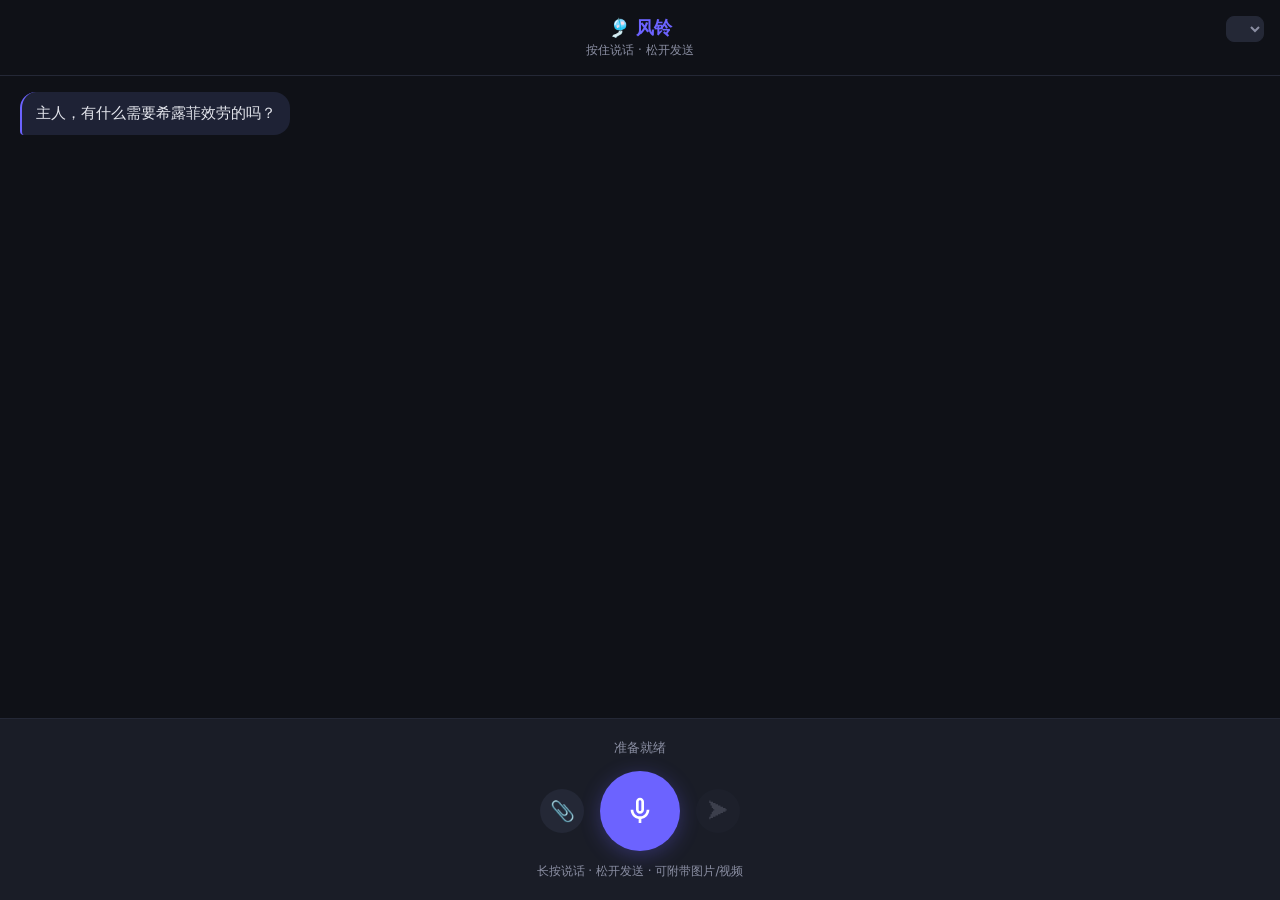
==== services/voice-chat/static/index.html @ 9c2464a7 "feat: 全功能 AI 管家双渠道上线（风铃 + Telegram Bot） - 风铃（Web 语音客户端）：push-to-talk、流式 LLM 回复、逐句 TTS、   图片/视频输入、文本与" ====
<!DOCTYPE html>
<html lang="zh-CN">
<head>
<meta charset="UTF-8">
<meta name="viewport" content="width=device-width, initial-scale=1.0, user-scalable=no">
<title>风铃 · 希露菲</title>
<style>
  :root {
    --bg: #0f1117;
    --surface: #1a1d27;
    --surface-2: #242836;
    --text: #e4e6ed;
    --text-dim: #8b8fa3;
    --accent: #6c63ff;
    --accent-glow: rgba(108, 99, 255, 0.3);
    --user-bubble: #2d3148;
    --ai-bubble: #1e2235;
    --recording: #ff4757;
    --recording-glow: rgba(255, 71, 87, 0.4);
  }

  * { margin: 0; padding: 0; box-sizing: border-box; }

  body {
    font-family: -apple-system, BlinkMacSystemFont, 'Segoe UI', system-ui, sans-serif;
    background: var(--bg);
    color: var(--text);
    height: 100dvh;
    display: flex;
    flex-direction: column;
    overflow: hidden;
    -webkit-user-select: none;
    user-select: none;
  }

  header {
    padding: 16px 20px;
    text-align: center;
    border-bottom: 1px solid var(--surface-2);
    flex-shrink: 0;
  }

  header h1 {
    font-size: 18px;
    font-weight: 600;
    color: var(--text);
  }

  header h1 span { color: var(--accent); }

  header .subtitle {
    font-size: 12px;
    color: var(--text-dim);
    margin-top: 2px;
  }

  #chat {
    flex: 1;
    overflow-y: auto;
    padding: 16px 20px;
    display: flex;
    flex-direction: column;
    gap: 12px;
    scroll-behavior: smooth;
  }

  .msg {
    max-width: 80%;
    padding: 10px 14px;
    border-radius: 16px;
    font-size: 15px;
    line-height: 1.5;
    animation: fadeIn 0.25s ease;
  }

  @keyframes fadeIn {
    from { opacity: 0; transform: translateY(8px); }
    to { opacity: 1; transform: translateY(0); }
  }

  .msg.user {
    align-self: flex-end;
    background: var(--user-bubble);
    border-bottom-right-radius: 4px;
  }

  .msg.ai {
    align-self: flex-start;
    background: var(--ai-bubble);
    border-bottom-left-radius: 4px;
    border-left: 2px solid var(--accent);
  }

  .msg.ai .typing {
    display: inline-block;
  }

  .msg.ai .typing::after {
    content: '▍';
    animation: blink 0.8s step-end infinite;
    color: var(--accent);
  }

  @keyframes blink {
    50% { opacity: 0; }
  }

  .msg .attachment {
    margin-top: 8px;
    background: var(--bg);
    border-radius: 8px;
    padding: 10px 12px;
    font-family: 'SF Mono', 'Fira Code', 'Consolas', monospace;
    font-size: 13px;
    line-height: 1.5;
    white-space: pre-wrap;
    word-break: break-all;
    overflow-x: auto;
    border: 1px solid var(--surface-2);
    position: relative;
  }

  .msg .attachment .att-label {
    position: absolute;
    top: 4px;
    right: 8px;
    font-size: 10px;
    color: var(--text-dim);
    font-family: -apple-system, sans-serif;
    text-transform: uppercase;
    opacity: 0.6;
  }

  .msg .attachment .copy-btn {
    position: absolute;
    top: 4px;
    right: 48px;
    font-size: 11px;
    color: var(--text-dim);
    background: none;
    border: 1px solid var(--surface-2);
    border-radius: 4px;
    padding: 1px 6px;
    cursor: pointer;
    font-family: -apple-system, sans-serif;
  }

  .msg .attachment .copy-btn:hover {
    color: var(--text);
    border-color: var(--accent);
  }

  .msg.system {
    align-self: center;
    background: transparent;
    color: var(--text-dim);
    font-size: 13px;
    padding: 4px 8px;
  }

  #controls {
    flex-shrink: 0;
    padding: 20px;
    display: flex;
    flex-direction: column;
    align-items: center;
    gap: 12px;
    border-top: 1px solid var(--surface-2);
    background: var(--surface);
  }

  #status {
    font-size: 13px;
    color: var(--text-dim);
    height: 20px;
    transition: color 0.2s;
  }

  #status.recording { color: var(--recording); }
  #status.processing { color: var(--accent); }

  #mic-btn {
    width: 80px;
    height: 80px;
    border-radius: 50%;
    border: none;
    background: var(--accent);
    color: white;
    font-size: 32px;
    cursor: pointer;
    transition: all 0.2s ease;
    display: flex;
    align-items: center;
    justify-content: center;
    box-shadow: 0 4px 20px var(--accent-glow);
    touch-action: none;
    position: relative;
  }

  #mic-btn:active, #mic-btn.recording {
    background: var(--recording);
    box-shadow: 0 4px 30px var(--recording-glow);
    transform: scale(1.1);
  }

  #mic-btn.recording::before {
    content: '';
    position: absolute;
    inset: -8px;
    border-radius: 50%;
    border: 2px solid var(--recording);
    animation: pulse 1.2s ease infinite;
  }

  @keyframes pulse {
    0% { transform: scale(1); opacity: 0.6; }
    100% { transform: scale(1.4); opacity: 0; }
  }

  #mic-btn:disabled {
    background: var(--surface-2);
    box-shadow: none;
    cursor: not-allowed;
    transform: none;
  }

  #mic-btn svg {
    width: 32px;
    height: 32px;
    fill: currentColor;
    pointer-events: none;
  }

  .hint {
    font-size: 12px;
    color: var(--text-dim);
    text-align: center;
  }

  .voice-select {
    position: absolute;
    top: 16px;
    right: 16px;
  }

  .voice-select select {
    background: var(--surface-2);
    color: var(--text-dim);
    border: 1px solid var(--surface-2);
    border-radius: 8px;
    padding: 4px 8px;
    font-size: 12px;
    cursor: pointer;
  }

  .msg img.chat-img {
    max-width: 100%;
    max-height: 240px;
    border-radius: 8px;
    margin-bottom: 6px;
    cursor: pointer;
  }

  #preview-strip {
    display: none;
    padding: 8px 20px 0;
    gap: 8px;
    flex-wrap: wrap;
    background: var(--surface);
    border-top: 1px solid var(--surface-2);
    align-items: center;
  }

  #preview-strip.active { display: flex; }

  .preview-thumb {
    position: relative;
    width: 56px; height: 56px;
    border-radius: 8px;
    overflow: hidden;
    border: 1px solid var(--surface-2);
  }

  .preview-thumb img {
    width: 100%; height: 100%;
    object-fit: cover;
  }

  .preview-thumb .remove-btn {
    position: absolute;
    top: 2px; right: 2px;
    width: 18px; height: 18px;
    background: rgba(0,0,0,0.6);
    color: #fff;
    border: none;
    border-radius: 50%;
    font-size: 11px;
    cursor: pointer;
    display: flex;
    align-items: center;
    justify-content: center;
    line-height: 1;
  }

  #btn-row {
    display: flex;
    align-items: center;
    gap: 16px;
  }

  .side-btn {
    width: 44px; height: 44px;
    border-radius: 50%;
    border: none;
    background: var(--surface-2);
    color: var(--text-dim);
    font-size: 20px;
    cursor: pointer;
    display: flex;
    align-items: center;
    justify-content: center;
    transition: all 0.15s;
  }

  .side-btn:hover { background: var(--accent); color: #fff; }
  .side-btn:disabled { opacity: 0.3; cursor: not-allowed; }

  @media (max-width: 480px) {
    #mic-btn { width: 72px; height: 72px; }
    .msg { max-width: 88%; font-size: 14px; }
    .side-btn { width: 38px; height: 38px; font-size: 17px; }
  }
</style>
</head>
<body>

<header>
  <h1>🎐 <span>风铃</span></h1>
  <div class="subtitle">按住说话 · 松开发送</div>
</header>

<div class="voice-select">
  <select id="voice-picker"></select>
</div>

<div id="chat"></div>

<div id="preview-strip"></div>

<div id="controls">
  <div id="status">准备就绪</div>
  <div id="btn-row">
    <button class="side-btn" id="attach-btn" aria-label="添加图片/视频" title="添加图片或视频">📎</button>
    <button id="mic-btn" aria-label="按住说话">
      <svg viewBox="0 0 24 24"><path d="M12 14c1.66 0 3-1.34 3-3V5c0-1.66-1.34-3-3-3S9 3.34 9 5v6c0 1.66 1.34 3 3 3zm-1-9c0-.55.45-1 1-1s1 .45 1 1v6c0 .55-.45 1-1 1s-1-.45-1-1V5z"/><path d="M17 11c0 2.76-2.24 5-5 5s-5-2.24-5-5H5c0 3.53 2.61 6.43 6 6.92V21h2v-3.08c3.39-.49 6-3.39 6-6.92h-2z"/></svg>
    </button>
    <button class="side-btn" id="send-btn" aria-label="发送" title="发送附件" disabled>➤</button>
  </div>
  <div class="hint">长按说话 · 松开发送 · 可附带图片/视频</div>
  <input type="file" id="file-input" accept="image/*,video/*" multiple hidden>
</div>

<script>
const chatEl = document.getElementById('chat');
const micBtn = document.getElementById('mic-btn');
const statusEl = document.getElementById('status');
const voicePicker = document.getElementById('voice-picker');
const attachBtn = document.getElementById('attach-btn');
const sendBtn = document.getElementById('send-btn');
const fileInput = document.getElementById('file-input');
const previewStrip = document.getElementById('preview-strip');
const sessionId = crypto.randomUUID();

let mediaRecorder = null;
let audioChunks = [];
let isRecording = false;
let currentAudio = null;
let pendingImages = [];

function addMsg(text, role, images = []) {
  const div = document.createElement('div');
  div.className = `msg ${role}`;
  for (const src of images) {
    const img = document.createElement('img');
    img.src = src;
    img.className = 'chat-img';
    img.addEventListener('click', () => window.open(src, '_blank'));
    div.appendChild(img);
  }
  if (text) {
    const p = document.createElement('p');
    p.style.margin = '0';
    p.textContent = text;
    div.appendChild(p);
  }
  chatEl.appendChild(div);
  chatEl.scrollTop = chatEl.scrollHeight;
  return div;
}

function setStatus(text, cls = '') {
  statusEl.textContent = text;
  statusEl.className = cls;
}

async function startRecording() {
  try {
    const stream = await navigator.mediaDevices.getUserMedia({ audio: true });
    audioChunks = [];
    mediaRecorder = new MediaRecorder(stream, {
      mimeType: MediaRecorder.isTypeSupported('audio/webm;codecs=opus')
        ? 'audio/webm;codecs=opus' : 'audio/webm'
    });

    mediaRecorder.ondataavailable = e => {
      if (e.data.size > 0) audioChunks.push(e.data);
    };

    mediaRecorder.start(100);
    isRecording = true;
    micBtn.classList.add('recording');
    setStatus('🔴 正在录音...', 'recording');
  } catch (err) {
    setStatus('麦克风权限被拒绝', '');
    console.error('Mic error:', err);
  }
}

async function stopRecording() {
  if (!mediaRecorder || !isRecording) return;

  return new Promise(resolve => {
    mediaRecorder.onstop = async () => {
      const blob = new Blob(audioChunks, { type: 'audio/webm' });
      mediaRecorder.stream.getTracks().forEach(t => t.stop());
      mediaRecorder = null;
      isRecording = false;
      micBtn.classList.remove('recording');

      if (blob.size < 1000) {
        setStatus('录音太短，请重试', '');
        resolve();
        return;
      }

      await processAudio(blob);
      resolve();
    };
    mediaRecorder.stop();
  });
}

// Sentence splitter: split on Chinese/English sentence-ending punctuation
const SENTENCE_RE = /[。！？；\n\.!\?;]+/;

function splitSentences(text) {
  const parts = [];
  let rest = text;
  while (rest.length > 0) {
    const m = rest.match(SENTENCE_RE);
    if (!m) break;
    const end = m.index + m[0].length;
    parts.push(rest.slice(0, end));
    rest = rest.slice(end);
  }
  if (rest.trim()) parts.push(rest);
  return parts;
}

// TTS audio queue: play segments sequentially
let ttsQueue = [];
let ttsPlaying = false;

async function enqueueTTS(text) {
  ttsQueue.push(text);
  if (!ttsPlaying) drainTTSQueue();
}

async function drainTTSQueue() {
  ttsPlaying = true;
  while (ttsQueue.length > 0) {
    const text = ttsQueue.shift();
    try {
      await playOneTTS(text);
    } catch (err) {
      console.error('TTS segment error:', err);
    }
  }
  ttsPlaying = false;
}

async function playOneTTS(text) {
  const voice = voicePicker.value;
  const res = await fetch('/api/tts', {
    method: 'POST',
    headers: { 'Content-Type': 'application/json' },
    body: JSON.stringify({ text, voice }),
  });
  if (!res.ok) return;

  const audioBlob = await res.blob();
  const url = URL.createObjectURL(audioBlob);
  currentAudio = new Audio(url);

  await new Promise((resolve, reject) => {
    currentAudio.onended = () => { URL.revokeObjectURL(url); resolve(); };
    currentAudio.onerror = () => { URL.revokeObjectURL(url); resolve(); };
    currentAudio.play().catch(resolve);
  });
  currentAudio = null;
}

function escapeHtml(t) {
  const d = document.createElement('div');
  d.textContent = t;
  return d.innerHTML;
}

function extractSpoken(text) {
  let result = text.replace(/```[\w]*\n[\s\S]*?```/g, '');
  const openIdx = result.indexOf('```');
  if (openIdx !== -1) result = result.slice(0, openIdx);
  return result.replace(/\n{3,}/g, '\n\n').trim();
}

function renderStructured(container, fullText) {
  container.innerHTML = '';
  const re = /```(\w*)\n([\s\S]*?)```/g;
  let last = 0, m;

  while ((m = re.exec(fullText)) !== null) {
    const before = fullText.slice(last, m.index).trim();
    if (before) {
      const p = document.createElement('p');
      p.style.margin = '0 0 4px';
      p.textContent = before;
      container.appendChild(p);
    }
    const lang = m[1] || 'code';
    const code = m[2].trim();
    const att = document.createElement('div');
    att.className = 'attachment';
    att.innerHTML =
      `<span class="att-label">${escapeHtml(lang)}</span>` +
      `<button class="copy-btn">复制</button>` +
      `<code>${escapeHtml(code)}</code>`;
    att.querySelector('.copy-btn').addEventListener('click', function() {
      navigator.clipboard.writeText(code);
      this.textContent = '已复制';
      setTimeout(() => this.textContent = '复制', 1500);
    });
    container.appendChild(att);
    last = m.index + m[0].length;
  }

  const rest = fullText.slice(last).trim();
  if (rest) {
    const p = document.createElement('p');
    p.style.margin = last > 0 ? '4px 0 0' : '0';
    p.textContent = rest;
    container.appendChild(p);
  }
}

// ── Image attachment logic ──

function resizeImage(dataUrl, maxDim = 1024) {
  return new Promise(resolve => {
    const img = new Image();
    img.onload = () => {
      let { width, height } = img;
      if (width <= maxDim && height <= maxDim) { resolve(dataUrl); return; }
      const scale = maxDim / Math.max(width, height);
      width = Math.round(width * scale);
      height = Math.round(height * scale);
      const c = document.createElement('canvas');
      c.width = width; c.height = height;
      c.getContext('2d').drawImage(img, 0, 0, width, height);
      resolve(c.toDataURL('image/jpeg', 0.85));
    };
    img.src = dataUrl;
  });
}

function updatePreview() {
  previewStrip.innerHTML = '';
  if (pendingImages.length === 0) {
    previewStrip.classList.remove('active');
    sendBtn.disabled = true;
    return;
  }
  previewStrip.classList.add('active');
  sendBtn.disabled = false;
  pendingImages.forEach((src, idx) => {
    const wrap = document.createElement('div');
    wrap.className = 'preview-thumb';
    const img = document.createElement('img');
    img.src = src;
    wrap.appendChild(img);
    const rm = document.createElement('button');
    rm.className = 'remove-btn';
    rm.textContent = '×';
    rm.addEventListener('click', () => { pendingImages.splice(idx, 1); updatePreview(); });
    wrap.appendChild(rm);
    previewStrip.appendChild(wrap);
  });
}

async function addFiles(files) {
  for (const file of files) {
    if (file.type.startsWith('image/')) {
      const url = await new Promise(r => {
        const reader = new FileReader();
        reader.onload = () => r(reader.result);
        reader.readAsDataURL(file);
      });
      pendingImages.push(await resizeImage(url));
    } else if (file.type.startsWith('video/')) {
      setStatus('提取视频帧...', 'processing');
      const form = new FormData();
      form.append('video', file);
      try {
        const res = await fetch('/api/extract-frames', { method: 'POST', body: form });
        const data = await res.json();
        if (data.frames?.length) pendingImages.push(...data.frames);
        setStatus(`已提取 ${data.frames?.length || 0} 帧`, '');
      } catch (e) {
        setStatus('视频处理失败', '');
        console.error(e);
      }
    }
  }
  updatePreview();
}

attachBtn.addEventListener('click', () => fileInput.click());
fileInput.addEventListener('change', () => {
  if (fileInput.files.length) addFiles(fileInput.files);
  fileInput.value = '';
});

document.addEventListener('paste', e => {
  const items = [...(e.clipboardData?.items || [])];
  const files = items.filter(i => i.type.startsWith('image/') || i.type.startsWith('video/')).map(i => i.getAsFile()).filter(Boolean);
  if (files.length) { e.preventDefault(); addFiles(files); }
});

chatEl.addEventListener('dragover', e => { e.preventDefault(); e.dataTransfer.dropEffect = 'copy'; });
chatEl.addEventListener('drop', e => {
  e.preventDefault();
  const files = [...e.dataTransfer.files].filter(f => f.type.startsWith('image/') || f.type.startsWith('video/'));
  if (files.length) addFiles(files);
});

async function sendWithImages(text = '') {
  const imgs = [...pendingImages];
  pendingImages = [];
  updatePreview();
  micBtn.disabled = true;
  sendBtn.disabled = true;
  const t0 = performance.now();

  addMsg(text, 'user', imgs);
  setStatus('思考中...', 'processing');

  const aiDiv = addMsg('', 'ai');
  const typingSpan = document.createElement('span');
  typingSpan.className = 'typing';
  aiDiv.appendChild(typingSpan);

  try {
    const chatRes = await fetch('/api/chat', {
      method: 'POST',
      headers: { 'Content-Type': 'application/json' },
      body: JSON.stringify({ message: text, session_id: sessionId, images: imgs }),
    });
    await handleChatStream(chatRes, aiDiv, typingSpan, t0);
  } catch (err) {
    setStatus('出错了: ' + err.message, '');
    console.error(err);
  } finally {
    micBtn.disabled = false;
  }
}

sendBtn.addEventListener('click', () => {
  if (pendingImages.length) sendWithImages('请看看这些内容');
});

async function handleChatStream(chatRes, aiDiv, typingSpan, t0) {
  const reader = chatRes.body.getReader();
  const decoder = new TextDecoder();
  let fullText = '';
  let buffer = '';
  let spokenCharsSent = 0;
  let doneData = null;
  ttsQueue = [];

  while (true) {
    const { done, value } = await reader.read();
    if (done) break;
    buffer += decoder.decode(value, { stream: true });
    const lines = buffer.split('\n');
    buffer = lines.pop() || '';
    for (const line of lines) {
      if (!line.startsWith('data: ')) continue;
      try {
        const data = JSON.parse(line.slice(6));
        if (data.type === 'text') {
          fullText += data.content;
          typingSpan.textContent = fullText;
          chatEl.scrollTop = chatEl.scrollHeight;
          const spoken = extractSpoken(fullText);
          const unspoken = spoken.slice(spokenCharsSent);
          const sentences = splitSentences(unspoken);
          if (sentences.length > 1) {
            for (let i = 0; i < sentences.length - 1; i++) {
              if (sentences[i].trim()) {
                enqueueTTS(sentences[i].trim());
                spokenCharsSent += sentences[i].length;
              }
            }
          }
          if (!ttsPlaying) {
            const ms = Math.round(performance.now() - t0);
            setStatus(`朗读中... (总计 ${ms}ms)`, 'processing');
          }
        } else if (data.type === 'done') {
          doneData = data;
          fullText = data.full_text;
        } else if (data.type === 'error') {
          typingSpan.textContent = '出错了: ' + data.content;
        }
      } catch {}
    }
  }

  renderStructured(aiDiv, fullText);
  const spokenFinal = doneData?.spoken || extractSpoken(fullText);
  const remaining = spokenFinal.slice(spokenCharsSent).trim();
  if (remaining) enqueueTTS(remaining);

  while (ttsPlaying || ttsQueue.length > 0) {
    await new Promise(r => setTimeout(r, 100));
  }

  const totalMs = Math.round(performance.now() - t0);
  setStatus(`准备就绪 (${(totalMs / 1000).toFixed(1)}s)`, '');
}

async function processAudio(blob) {
  setStatus('识别中...', 'processing');
  micBtn.disabled = true;
  const t0 = performance.now();

  try {
    const form = new FormData();
    form.append('audio', blob, 'audio.webm');

    const sttRes = await fetch('/api/stt', { method: 'POST', body: form });
    const sttData = await sttRes.json();
    const userText = sttData.text?.trim();
    const sttMs = Math.round(performance.now() - t0);

    if (!userText) {
      setStatus('没有识别到语音，请重试', '');
      micBtn.disabled = false;
      return;
    }

    const imgs = [...pendingImages];
    pendingImages = [];
    updatePreview();

    addMsg(userText, 'user', imgs);
    setStatus(`思考中... (识别 ${sttMs}ms)`, 'processing');

    const aiDiv = addMsg('', 'ai');
    const typingSpan = document.createElement('span');
    typingSpan.className = 'typing';
    aiDiv.appendChild(typingSpan);

    const payload = { message: userText, session_id: sessionId };
    if (imgs.length) payload.images = imgs;

    const chatRes = await fetch('/api/chat', {
      method: 'POST',
      headers: { 'Content-Type': 'application/json' },
      body: JSON.stringify(payload),
    });
    await handleChatStream(chatRes, aiDiv, typingSpan, t0);
  } catch (err) {
    setStatus('出错了: ' + err.message, '');
    console.error(err);
  } finally {
    micBtn.disabled = false;
  }
}

// Push-to-talk: pointer events (mouse + touch)
let holdTimer = null;

micBtn.addEventListener('pointerdown', e => {
  e.preventDefault();
  if (micBtn.disabled) return;
  micBtn.setPointerCapture(e.pointerId);
  startRecording();
});

micBtn.addEventListener('pointerup', e => {
  e.preventDefault();
  if (isRecording) stopRecording();
});

micBtn.addEventListener('pointercancel', e => {
  if (isRecording) stopRecording();
});

// Prevent context menu on long-press (mobile)
micBtn.addEventListener('contextmenu', e => e.preventDefault());

// Keyboard shortcut: hold Space to talk
document.addEventListener('keydown', e => {
  if (e.code === 'Space' && !e.repeat && !isRecording && !micBtn.disabled) {
    e.preventDefault();
    startRecording();
  }
});

document.addEventListener('keyup', e => {
  if (e.code === 'Space' && isRecording) {
    e.preventDefault();
    stopRecording();
  }
});

// Load voices from backend
async function loadVoices() {
  try {
    const res = await fetch('/api/voices');
    const data = await res.json();
    const picker = document.getElementById('voice-picker');
    picker.innerHTML = '';

    let lastGender = '';
    for (const v of data.voices) {
      if (v.gender !== lastGender) {
        const group = document.createElement('optgroup');
        group.label = v.gender === '女' ? '── 女声 ──' : v.gender === '男' ? '── 男声 ──' : '── 特殊 ──';
        picker.appendChild(group);
        lastGender = v.gender;
      }
      const opt = document.createElement('option');
      opt.value = v.id;
      opt.textContent = `${v.name} (${v.tag})`;
      if (v.id === data.current) opt.selected = true;
      picker.lastElementChild.appendChild(opt);
    }
  } catch (err) {
    console.error('Failed to load voices:', err);
  }
}
loadVoices();

// Welcome message
addMsg('主人，有什么需要希露菲效劳的吗？', 'ai');
</script>
</body>
</html>
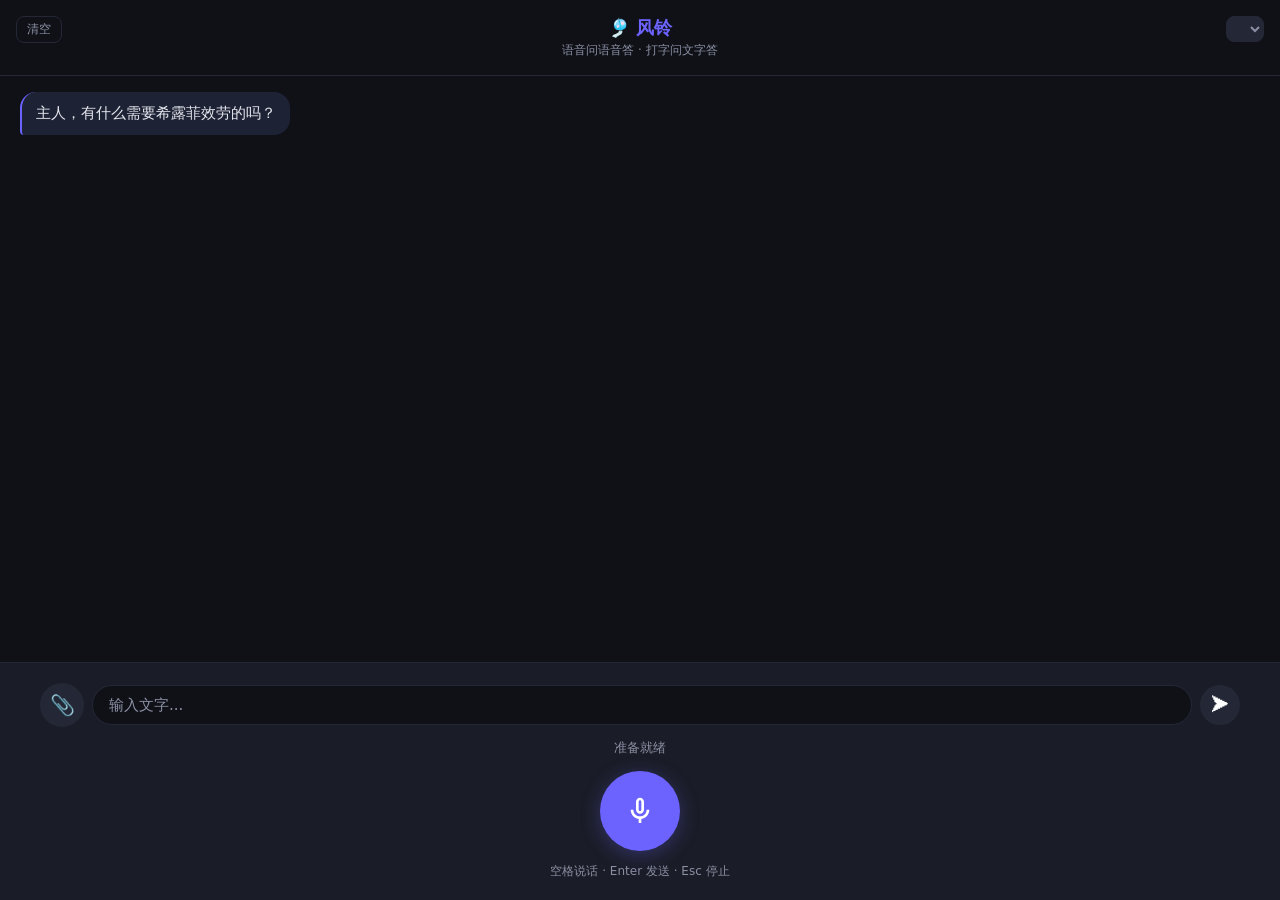
==== commit 59b9ad32: "refactor: Gateway 统一架构 + 项目结构优化 - 风铃/Telegram 接入 OpenClaw Gateway（gateway_client.py），共享 Agent 能力 - ." ====
--- a/services/voice-chat/static/index.html
+++ b/services/voice-chat/static/index.html
@@ -29,11 +29,15 @@
     display: flex;
     flex-direction: column;
     overflow: hidden;
+  }
+
+  header, #controls, .side-btn, #mic-btn, #text-send-btn, .hint, .voice-select {
     -webkit-user-select: none;
     user-select: none;
   }
 
   header {
+    position: relative;
     padding: 16px 20px;
     text-align: center;
     border-bottom: 1px solid var(--surface-2);
@@ -156,6 +160,27 @@
     color: var(--text-dim);
     font-size: 13px;
     padding: 4px 8px;
+  }
+
+  .tool-indicator {
+    display: inline-flex;
+    align-items: center;
+    gap: 6px;
+    padding: 4px 10px;
+    border-radius: 12px;
+    background: var(--surface-2);
+    font-size: 12px;
+    color: var(--accent);
+    margin: 4px 0;
+    animation: fadeIn 0.25s ease;
+  }
+
+  .tool-indicator::before {
+    content: '';
+    width: 6px; height: 6px;
+    border-radius: 50%;
+    background: var(--accent);
+    animation: pulse 1.2s ease infinite;
   }
 
   #controls {
@@ -237,10 +262,32 @@
     text-align: center;
   }
 
-  .voice-select {
+  .header-actions {
     position: absolute;
     top: 16px;
-    right: 16px;
+    display: flex;
+    align-items: center;
+    gap: 8px;
+  }
+
+  .header-actions.left { left: 16px; }
+  .header-actions.right { right: 16px; }
+
+  .header-btn {
+    background: none;
+    border: 1px solid var(--surface-2);
+    color: var(--text-dim);
+    border-radius: 8px;
+    padding: 4px 10px;
+    font-size: 12px;
+    cursor: pointer;
+    transition: all 0.15s;
+  }
+
+  .header-btn:hover { color: var(--text); border-color: var(--accent); }
+
+  .voice-select {
+    position: static;
   }
 
   .voice-select select {
@@ -325,6 +372,75 @@
   .side-btn:hover { background: var(--accent); color: #fff; }
   .side-btn:disabled { opacity: 0.3; cursor: not-allowed; }
 
+  #text-row {
+    display: flex;
+    align-items: center;
+    gap: 8px;
+    width: 100%;
+    padding: 0 20px;
+  }
+
+  #text-input {
+    flex: 1;
+    background: var(--bg);
+    border: 1px solid var(--surface-2);
+    border-radius: 20px;
+    padding: 10px 16px;
+    color: var(--text);
+    font-size: 15px;
+    outline: none;
+    font-family: inherit;
+    transition: border-color 0.2s;
+  }
+
+  #text-input:focus { border-color: var(--accent); }
+
+  #text-input::placeholder { color: var(--text-dim); }
+
+  #text-send-btn {
+    width: 40px; height: 40px;
+    border-radius: 50%;
+    border: none;
+    background: var(--accent);
+    color: #fff;
+    font-size: 18px;
+    cursor: pointer;
+    display: flex;
+    align-items: center;
+    justify-content: center;
+    flex-shrink: 0;
+    transition: all 0.15s;
+  }
+
+  #text-send-btn:hover { transform: scale(1.08); }
+  #text-send-btn:disabled { background: var(--surface-2); cursor: not-allowed; transform: none; }
+
+  #stop-btn {
+    display: none;
+    width: 80px;
+    height: 80px;
+    border-radius: 50%;
+    border: none;
+    background: var(--recording);
+    color: white;
+    font-size: 28px;
+    cursor: pointer;
+    box-shadow: 0 4px 20px var(--recording-glow);
+    align-items: center;
+    justify-content: center;
+    transition: all 0.2s ease;
+    animation: fadeIn 0.25s ease;
+  }
+
+  #stop-btn:hover { transform: scale(1.08); }
+
+  #stop-btn svg {
+    width: 28px;
+    height: 28px;
+    fill: currentColor;
+    pointer-events: none;
+  }
+
   @media (max-width: 480px) {
     #mic-btn { width: 72px; height: 72px; }
     .msg { max-width: 88%; font-size: 14px; }
@@ -335,49 +451,64 @@
 <body>
 
 <header>
+  <div class="header-actions left">
+    <button class="header-btn" id="clear-btn" title="清空对话">清空</button>
+  </div>
   <h1>🎐 <span>风铃</span></h1>
-  <div class="subtitle">按住说话 · 松开发送</div>
+  <div class="subtitle">语音问语音答 · 打字问文字答</div>
+  <div class="header-actions right">
+    <div class="voice-select"><select id="voice-picker"></select></div>
+  </div>
 </header>
 
-<div class="voice-select">
-  <select id="voice-picker"></select>
-</div>
-
 <div id="chat"></div>
 
 <div id="preview-strip"></div>
 
 <div id="controls">
+  <div id="text-row">
+    <button class="side-btn" id="attach-btn" aria-label="添加图片/视频" title="添加图片或视频">📎</button>
+    <input type="text" id="text-input" placeholder="输入文字..." autocomplete="off">
+    <button id="text-send-btn" disabled aria-label="发送文字">➤</button>
+  </div>
   <div id="status">准备就绪</div>
   <div id="btn-row">
-    <button class="side-btn" id="attach-btn" aria-label="添加图片/视频" title="添加图片或视频">📎</button>
     <button id="mic-btn" aria-label="按住说话">
       <svg viewBox="0 0 24 24"><path d="M12 14c1.66 0 3-1.34 3-3V5c0-1.66-1.34-3-3-3S9 3.34 9 5v6c0 1.66 1.34 3 3 3zm-1-9c0-.55.45-1 1-1s1 .45 1 1v6c0 .55-.45 1-1 1s-1-.45-1-1V5z"/><path d="M17 11c0 2.76-2.24 5-5 5s-5-2.24-5-5H5c0 3.53 2.61 6.43 6 6.92V21h2v-3.08c3.39-.49 6-3.39 6-6.92h-2z"/></svg>
     </button>
-    <button class="side-btn" id="send-btn" aria-label="发送" title="发送附件" disabled>➤</button>
+    <button id="stop-btn" aria-label="停止">
+      <svg viewBox="0 0 24 24"><rect x="6" y="6" width="12" height="12" rx="2"/></svg>
+    </button>
   </div>
-  <div class="hint">长按说话 · 松开发送 · 可附带图片/视频</div>
+  <div class="hint">空格说话 · Enter 发送 · Esc 停止</div>
   <input type="file" id="file-input" accept="image/*,video/*" multiple hidden>
 </div>
 
 <script>
 const chatEl = document.getElementById('chat');
 const micBtn = document.getElementById('mic-btn');
+const stopBtn = document.getElementById('stop-btn');
+const clearBtn = document.getElementById('clear-btn');
 const statusEl = document.getElementById('status');
 const voicePicker = document.getElementById('voice-picker');
 const attachBtn = document.getElementById('attach-btn');
-const sendBtn = document.getElementById('send-btn');
+const textInput = document.getElementById('text-input');
+const textSendBtn = document.getElementById('text-send-btn');
 const fileInput = document.getElementById('file-input');
 const previewStrip = document.getElementById('preview-strip');
-const sessionId = crypto.randomUUID();
+const sessionId = sessionStorage.getItem('fenglingSession') || crypto.randomUUID();
+sessionStorage.setItem('fenglingSession', sessionId);
 
 let mediaRecorder = null;
 let audioChunks = [];
 let isRecording = false;
 let currentAudio = null;
 let pendingImages = [];
-
-function addMsg(text, role, images = []) {
+let abortController = null;
+let isGenerating = false;
+let chatHistory = JSON.parse(sessionStorage.getItem('fenglingHistory') || '[]');
+
+function addMsg(text, role, images = [], save = true) {
   const div = document.createElement('div');
   div.className = `msg ${role}`;
   for (const src of images) {
@@ -388,14 +519,29 @@
     div.appendChild(img);
   }
   if (text) {
-    const p = document.createElement('p');
-    p.style.margin = '0';
-    p.textContent = text;
-    div.appendChild(p);
+    if (role === 'ai' && text.includes('```')) {
+      renderStructured(div, text);
+    } else {
+      const p = document.createElement('p');
+      p.style.margin = '0';
+      p.textContent = text;
+      div.appendChild(p);
+    }
   }
   chatEl.appendChild(div);
   chatEl.scrollTop = chatEl.scrollHeight;
+  if (save && text) {
+    chatHistory.push({ text, role, images: images.length > 0 ? images : undefined });
+    saveChatHistory();
+  }
   return div;
+}
+
+function saveChatHistory() {
+  try {
+    const toSave = chatHistory.slice(-100);
+    sessionStorage.setItem('fenglingHistory', JSON.stringify(toSave));
+  } catch {}
 }
 
 function setStatus(text, cls = '') {
@@ -586,11 +732,9 @@
   previewStrip.innerHTML = '';
   if (pendingImages.length === 0) {
     previewStrip.classList.remove('active');
-    sendBtn.disabled = true;
     return;
   }
   previewStrip.classList.add('active');
-  sendBtn.disabled = false;
   pendingImages.forEach((src, idx) => {
     const wrap = document.createElement('div');
     wrap.className = 'preview-thumb';
@@ -652,42 +796,100 @@
   if (files.length) addFiles(files);
 });
 
-async function sendWithImages(text = '') {
+function showStopBtn(show) {
+  stopBtn.style.display = show ? 'flex' : 'none';
+  micBtn.style.display = show ? 'none' : 'flex';
+}
+
+function stopGeneration() {
+  if (abortController) { abortController.abort(); abortController = null; }
+  if (currentAudio) { currentAudio.pause(); currentAudio = null; }
+  ttsQueue = [];
+  ttsPlaying = false;
+  isGenerating = false;
+  showStopBtn(false);
+  micBtn.disabled = false;
+  textInput.disabled = false;
+  updateTextSendBtn();
+  setStatus('已停止', '');
+}
+
+stopBtn.addEventListener('click', stopGeneration);
+
+clearBtn.addEventListener('click', () => {
+  if (isGenerating) stopGeneration();
+  chatEl.innerHTML = '';
+  chatHistory = [];
+  saveChatHistory();
+  addMsg('主人，有什么需要希露菲效劳的吗？', 'ai', [], false);
+  setStatus('准备就绪', '');
+});
+
+async function sendMessage(text, doTTS = false, images = []) {
+  micBtn.disabled = true;
+  textInput.disabled = true;
+  textSendBtn.disabled = true;
+  isGenerating = true;
+  showStopBtn(true);
+  const t0 = performance.now();
+
+  addMsg(text, 'user', images, true);
+  setStatus('思考中...', 'processing');
+
+  const aiDiv = addMsg('', 'ai', [], false);
+  const typingSpan = document.createElement('span');
+  typingSpan.className = 'typing';
+  aiDiv.appendChild(typingSpan);
+
+  try {
+    abortController = new AbortController();
+    const payload = { message: text, session_id: sessionId };
+    if (images.length) payload.images = images;
+
+    const chatRes = await fetch('/api/chat', {
+      method: 'POST',
+      headers: { 'Content-Type': 'application/json' },
+      body: JSON.stringify(payload),
+      signal: abortController.signal,
+    });
+    await handleChatStream(chatRes, aiDiv, typingSpan, t0, doTTS);
+  } catch (err) {
+    if (err.name === 'AbortError') return;
+    setStatus('出错了: ' + err.message, '');
+    console.error(err);
+  } finally {
+    abortController = null;
+    isGenerating = false;
+    showStopBtn(false);
+    micBtn.disabled = false;
+    textInput.disabled = false;
+    updateTextSendBtn();
+    textInput.focus();
+  }
+}
+
+function updateTextSendBtn() {
+  textSendBtn.disabled = !textInput.value.trim() && pendingImages.length === 0;
+}
+textInput.addEventListener('input', updateTextSendBtn);
+
+function doTextSend() {
+  const text = textInput.value.trim();
   const imgs = [...pendingImages];
   pendingImages = [];
   updatePreview();
-  micBtn.disabled = true;
-  sendBtn.disabled = true;
-  const t0 = performance.now();
-
-  addMsg(text, 'user', imgs);
-  setStatus('思考中...', 'processing');
-
-  const aiDiv = addMsg('', 'ai');
-  const typingSpan = document.createElement('span');
-  typingSpan.className = 'typing';
-  aiDiv.appendChild(typingSpan);
-
-  try {
-    const chatRes = await fetch('/api/chat', {
-      method: 'POST',
-      headers: { 'Content-Type': 'application/json' },
-      body: JSON.stringify({ message: text, session_id: sessionId, images: imgs }),
-    });
-    await handleChatStream(chatRes, aiDiv, typingSpan, t0);
-  } catch (err) {
-    setStatus('出错了: ' + err.message, '');
-    console.error(err);
-  } finally {
-    micBtn.disabled = false;
-  }
-}
-
-sendBtn.addEventListener('click', () => {
-  if (pendingImages.length) sendWithImages('请看看这些内容');
+  textInput.value = '';
+  updateTextSendBtn();
+  if (!text && imgs.length === 0) return;
+  sendMessage(text || '请看看这些内容', false, imgs);
+}
+
+textSendBtn.addEventListener('click', doTextSend);
+textInput.addEventListener('keydown', e => {
+  if (e.key === 'Enter' && !e.shiftKey) { e.preventDefault(); doTextSend(); }
 });
 
-async function handleChatStream(chatRes, aiDiv, typingSpan, t0) {
+async function handleChatStream(chatRes, aiDiv, typingSpan, t0, doTTS = false) {
   const reader = chatRes.body.getReader();
   const decoder = new TextDecoder();
   let fullText = '';
@@ -710,21 +912,30 @@
           fullText += data.content;
           typingSpan.textContent = fullText;
           chatEl.scrollTop = chatEl.scrollHeight;
-          const spoken = extractSpoken(fullText);
-          const unspoken = spoken.slice(spokenCharsSent);
-          const sentences = splitSentences(unspoken);
-          if (sentences.length > 1) {
-            for (let i = 0; i < sentences.length - 1; i++) {
-              if (sentences[i].trim()) {
-                enqueueTTS(sentences[i].trim());
-                spokenCharsSent += sentences[i].length;
+          if (doTTS) {
+            const spoken = extractSpoken(fullText);
+            const unspoken = spoken.slice(spokenCharsSent);
+            const sentences = splitSentences(unspoken);
+            if (sentences.length > 1) {
+              for (let i = 0; i < sentences.length - 1; i++) {
+                if (sentences[i].trim()) {
+                  enqueueTTS(sentences[i].trim());
+                  spokenCharsSent += sentences[i].length;
+                }
               }
             }
           }
-          if (!ttsPlaying) {
-            const ms = Math.round(performance.now() - t0);
-            setStatus(`朗读中... (总计 ${ms}ms)`, 'processing');
-          }
+          const ms = Math.round(performance.now() - t0);
+          setStatus(doTTS ? `朗读中... (${ms}ms)` : `生成中... (${ms}ms)`, 'processing');
+        } else if (data.type === 'tool') {
+          const label = data.name || 'tool';
+          const ti = document.createElement('div');
+          ti.className = 'tool-indicator';
+          ti.textContent = label;
+          aiDiv.insertBefore(ti, typingSpan);
+          chatEl.scrollTop = chatEl.scrollHeight;
+          const ms = Math.round(performance.now() - t0);
+          setStatus(`${label}... (${ms}ms)`, 'processing');
         } else if (data.type === 'done') {
           doneData = data;
           fullText = data.full_text;
@@ -736,12 +947,18 @@
   }
 
   renderStructured(aiDiv, fullText);
-  const spokenFinal = doneData?.spoken || extractSpoken(fullText);
-  const remaining = spokenFinal.slice(spokenCharsSent).trim();
-  if (remaining) enqueueTTS(remaining);
-
-  while (ttsPlaying || ttsQueue.length > 0) {
-    await new Promise(r => setTimeout(r, 100));
+  if (fullText) {
+    chatHistory.push({ text: fullText, role: 'ai' });
+    saveChatHistory();
+  }
+
+  if (doTTS) {
+    const spokenFinal = doneData?.spoken || extractSpoken(fullText);
+    const remaining = spokenFinal.slice(spokenCharsSent).trim();
+    if (remaining) enqueueTTS(remaining);
+    while (ttsPlaying || ttsQueue.length > 0) {
+      await new Promise(r => setTimeout(r, 100));
+    }
   }
 
   const totalMs = Math.round(performance.now() - t0);
@@ -751,7 +968,6 @@
 async function processAudio(blob) {
   setStatus('识别中...', 'processing');
   micBtn.disabled = true;
-  const t0 = performance.now();
 
   try {
     const form = new FormData();
@@ -760,7 +976,6 @@
     const sttRes = await fetch('/api/stt', { method: 'POST', body: form });
     const sttData = await sttRes.json();
     const userText = sttData.text?.trim();
-    const sttMs = Math.round(performance.now() - t0);
 
     if (!userText) {
       setStatus('没有识别到语音，请重试', '');
@@ -772,28 +987,10 @@
     pendingImages = [];
     updatePreview();
 
-    addMsg(userText, 'user', imgs);
-    setStatus(`思考中... (识别 ${sttMs}ms)`, 'processing');
-
-    const aiDiv = addMsg('', 'ai');
-    const typingSpan = document.createElement('span');
-    typingSpan.className = 'typing';
-    aiDiv.appendChild(typingSpan);
-
-    const payload = { message: userText, session_id: sessionId };
-    if (imgs.length) payload.images = imgs;
-
-    const chatRes = await fetch('/api/chat', {
-      method: 'POST',
-      headers: { 'Content-Type': 'application/json' },
-      body: JSON.stringify(payload),
-    });
-    await handleChatStream(chatRes, aiDiv, typingSpan, t0);
+    await sendMessage(userText, true, imgs);
   } catch (err) {
     setStatus('出错了: ' + err.message, '');
     console.error(err);
-  } finally {
-    micBtn.disabled = false;
   }
 }
 
@@ -819,9 +1016,15 @@
 // Prevent context menu on long-press (mobile)
 micBtn.addEventListener('contextmenu', e => e.preventDefault());
 
-// Keyboard shortcut: hold Space to talk
+// Keyboard shortcut: hold Space to talk, Escape to stop
 document.addEventListener('keydown', e => {
-  if (e.code === 'Space' && !e.repeat && !isRecording && !micBtn.disabled) {
+  if (e.key === 'Escape' && (isGenerating || ttsPlaying)) {
+    e.preventDefault();
+    stopGeneration();
+    return;
+  }
+  if (e.code === 'Space' && !e.repeat && !isRecording && !micBtn.disabled
+      && document.activeElement !== textInput) {
     e.preventDefault();
     startRecording();
   }
@@ -862,8 +1065,14 @@
 }
 loadVoices();
 
-// Welcome message
-addMsg('主人，有什么需要希露菲效劳的吗？', 'ai');
+// Restore chat history or show welcome
+if (chatHistory.length > 0) {
+  for (const m of chatHistory) {
+    addMsg(m.text, m.role, m.images || [], false);
+  }
+} else {
+  addMsg('主人，有什么需要希露菲效劳的吗？', 'ai', [], false);
+}
 </script>
 </body>
 </html>
